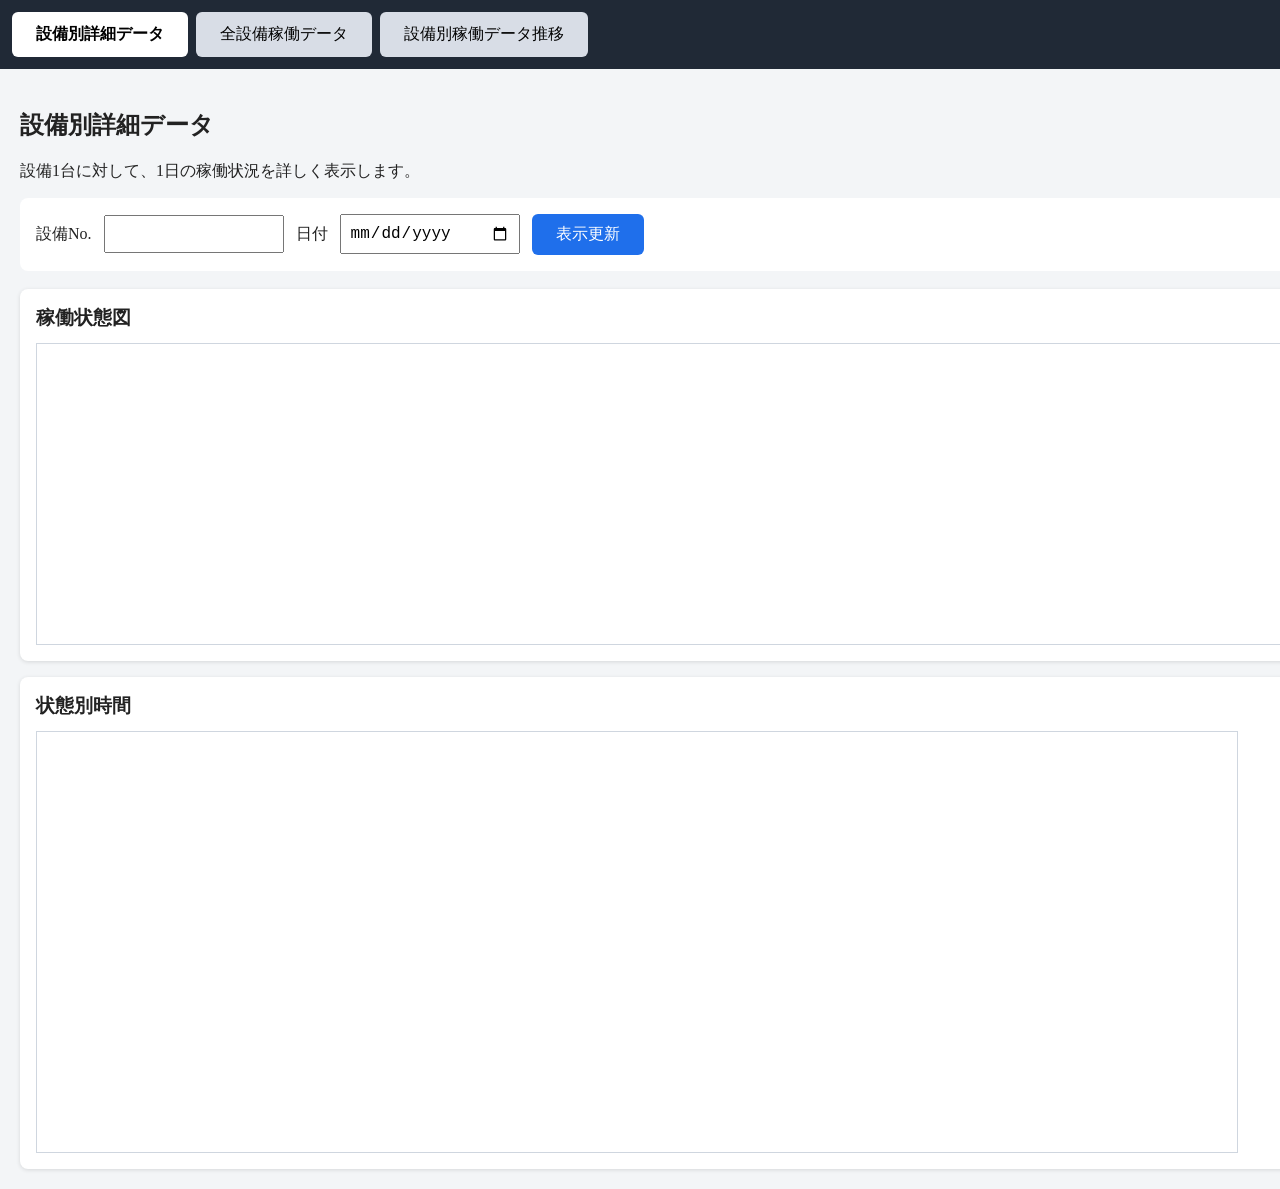
==== app/index.html @ c15be662 "add program" ====
<!DOCTYPE html>
<html lang="ja">
<head>
    <meta charset="UTF-8">
    <meta name="viewport" content="width=device-width, initial-scale=1.0">
    <title>本社工場見える化アプリ</title>
    <link rel="stylesheet" href="style.css">
</head>
<body>

    <nav class="page-tabs">
        <button class="tab-button active" data-page="machine-detail-page">設備別詳細データ</button>
        <button class="tab-button" data-page="all-machine-page">全設備稼働データ</button>
        <button class="tab-button" data-page="machine-trend-page">設備別稼働データ推移</button>
    </nav>

    <main class="page-container">
        <!-- ① 設備別詳細データ -->
        <section id="machine-detail-page" class="page active">
            <h2>設備別詳細データ</h1>
            <p>設備1台に対して、1日の稼働状況を詳しく表示します。</p>

            <div class="search-area">
                <label>設備No.</label>
                <input id="detail-machine-no" type="number">
                <label>日付</label>
                <input id="detail-date" type="date">
                <button id="detail-search-button" class="primary-button">表示更新</button>
            </div>

            <div class="graph-area">
                <div class="graph-card">
                    <h3>稼働状態図</h3>
                    <canvas id="state-diagram" width="1500" height="300"></canvas>
                </div>

                <div class="graph-card">
                    <h3>状態別時間</h3>
                    <canvas id="state-bar-chart" width="1200" height="420"></canvas>
                </div>
            </div>
        </section>



        <!-- ① 設備別詳細データ -->
        <section id="all-machine-page" class="page">
            <h2>全設備稼働データ</h1>
            <p>全設備に対して、1日の稼働状況を一覧表示します。</p>
            <!-- 以下作成中 -->
        </section>


        <!-- ③ 設備別稼働データ推移 -->
        <section id="machine-trend-page" class="page">
            <h2>設備別稼働データ推移</h1>
            <p>設備1台に対して、指定期間の稼働状況を表示します。</p>
            <!-- 以下作成中 -->
        </section>

    </main>

    <script src="app.js"></script>
</body>
</html>
---- app/style.css ----
* {
  box-sizing: border-box;
  /* border: 1px solid gray; */
}

body {
    margin: 0;
    background: #f3f5f7;
    color: #222;
}

.page-tabs {
    display: flex;
    gap: 8px;
    padding: 12px;
    background: #202936;
}

.tab-button{
    padding: 12px 24px;
    border: none;
    border-radius: 6px;
    background: #d8dde6;
    cursor: pointer;
    font-size: 16px;
}

.tab-button.active {
    background: #ffffff;
    font-weight: bold;
}

.page-container {
    width: 1920px;
    min-height: 1020px;
    padding: 20px;
}

.page {
    display: none;
}

.page.active {
    display: block;
}

.search-area {
    display: flex;
    align-items: center;
    gap: 12px;
    padding: 16px;
    margin-bottom: 18px;
    background: #ffffff;
    border-radius: 8px;
}

.search-area input {
    width: 180px;
    padding: 8px;
    font-size: 16px;
}


.primary-button {
    padding: 10px 24px;
    border: none;
    border-radius: 6px;
    background: #1f6feb;
    color: #ffffff;
    font-size: 16px;
    cursor: pointer;
}

.graph-area {
    display: flex;
    flex-direction: column;
    gap: 16px;
}

.graph-card {
    width: 1540px;
    padding: 16px;
    background: #ffffff;
    border-radius: 8px;
    box-shadow: 0 1px 4px rgba(0,0,0,0.12);
}

.graph-card h3 {
    margin: 0 0 12px;
}

canvas {
    display: block;
    border: 1px solid #cfd6df;
    background: #ffffff;
}
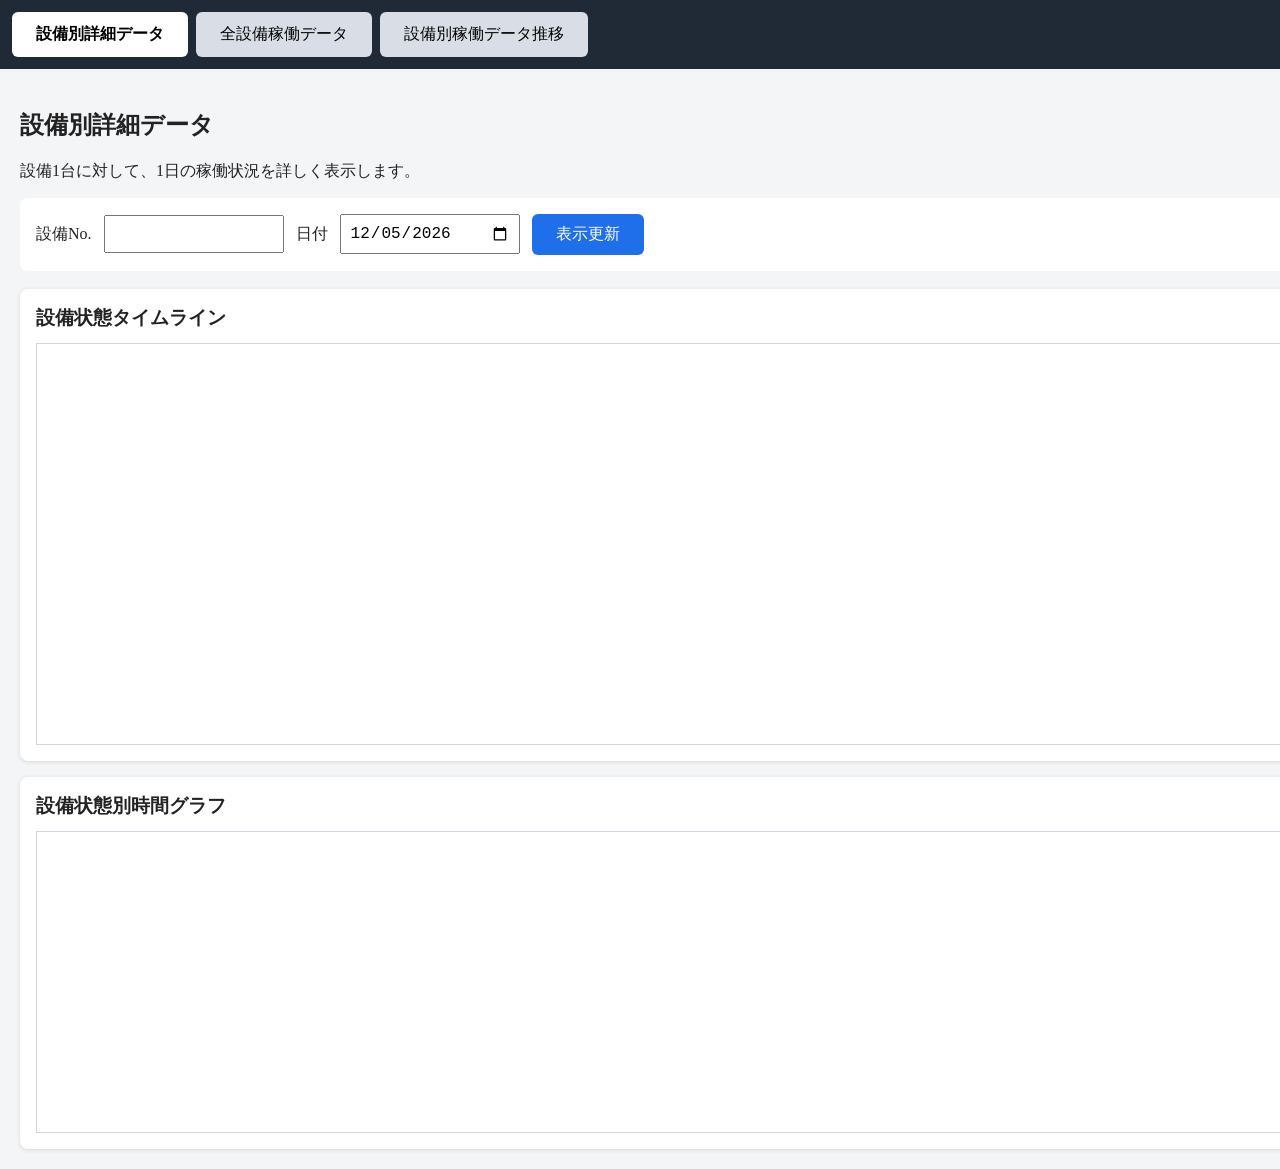
==== commit c2763f5b: "add program code" ====
--- a/app/index.html
+++ b/app/index.html
@@ -30,13 +30,13 @@
 
             <div class="graph-area">
                 <div class="graph-card">
-                    <h3>稼働状態図</h3>
-                    <canvas id="state-diagram" width="1500" height="300"></canvas>
+                    <h3>設備状態タイムライン</h3>
+                    <canvas id="state-timeline" width="1600" height="400"></canvas>
                 </div>
 
                 <div class="graph-card">
-                    <h3>状態別時間</h3>
-                    <canvas id="state-bar-chart" width="1200" height="420"></canvas>
+                    <h3>設備状態別時間グラフ</h3>
+                    <canvas id="state-bar-chart" width="1600" height="300"></canvas>
                 </div>
             </div>
         </section>
--- a/app/style.css
+++ b/app/style.css
@@ -78,7 +78,7 @@
 }
 
 .graph-card {
-    width: 1540px;
+    width: 1700px;
     padding: 16px;
     background: #ffffff;
     border-radius: 8px;
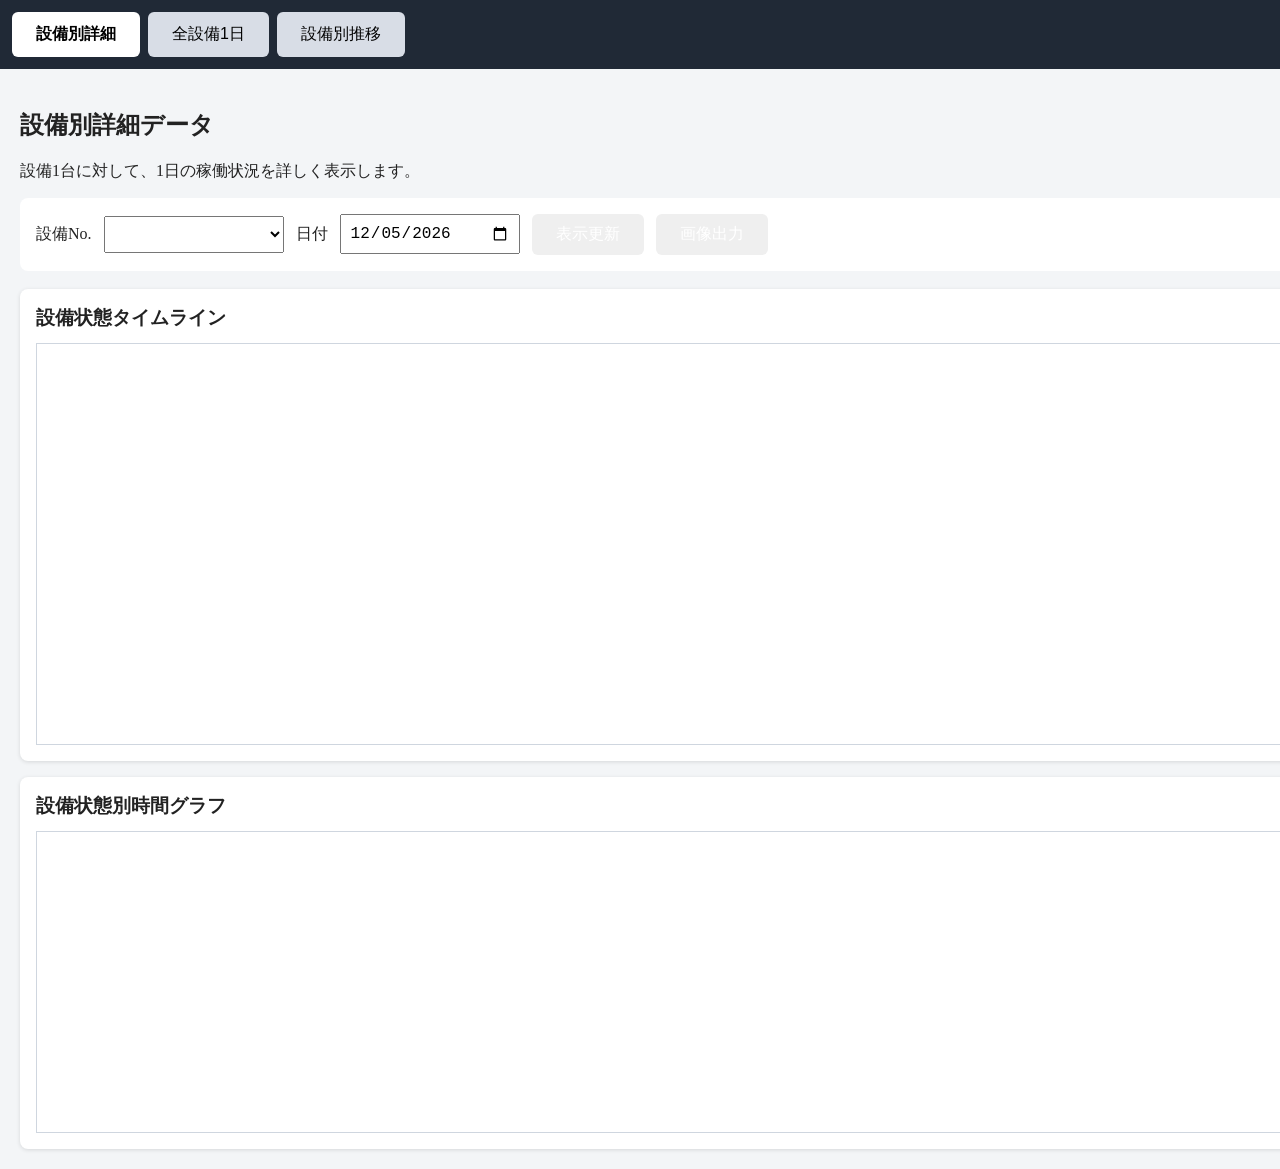
==== commit 456433a8: "add image-save function" ====
--- a/app/index.html
+++ b/app/index.html
@@ -9,9 +9,9 @@
 <body>
 
     <nav class="page-tabs">
-        <button class="tab-button active" data-page="machine-detail-page">設備別詳細データ</button>
-        <button class="tab-button" data-page="all-machine-page">全設備稼働データ</button>
-        <button class="tab-button" data-page="machine-trend-page">設備別稼働データ推移</button>
+        <button class="tab-button active" data-page="machine-detail-page">設備別詳細</button>
+        <button class="tab-button" data-page="all-machine-page">全設備1日</button>
+        <button class="tab-button" data-page="machine-trend-page">設備別推移</button>
     </nav>
 
     <main class="page-container">
@@ -21,11 +21,13 @@
             <p>設備1台に対して、1日の稼働状況を詳しく表示します。</p>
 
             <div class="search-area">
-                <label>設備No.</label>
-                <input id="detail-machine-no" type="number">
-                <label>日付</label>
+                <label for="detail-machine-no">設備No.</label>
+                <!-- <input id="detail-machine-no" type="number"> -->
+                <select id="detail-machine-no"></select>
+                <label for="detail-date">日付</label>
                 <input id="detail-date" type="date">
-                <button id="detail-search-button" class="primary-button">表示更新</button>
+                <button id="detail-search-button" class="button primary-button">表示更新</button>
+                <button id="export-each-timeline-png-button" class="button success-button">画像出力</button>
             </div>
 
             <div class="graph-area">
--- a/app/style.css
+++ b/app/style.css
@@ -54,21 +54,29 @@
     border-radius: 8px;
 }
 
-.search-area input {
+.search-area input,
+.search-area select {
     width: 180px;
     padding: 8px;
     font-size: 16px;
 }
 
 
-.primary-button {
+.button {
     padding: 10px 24px;
     border: none;
     border-radius: 6px;
-    background: #1f6feb;
-    color: #ffffff;
+    color: white;
     font-size: 16px;
     cursor: pointer;
+}
+
+.button-primary {
+    background: #1f6feb;
+}
+
+.button-success {
+    background: #28a745;
 }
 
 .graph-area {
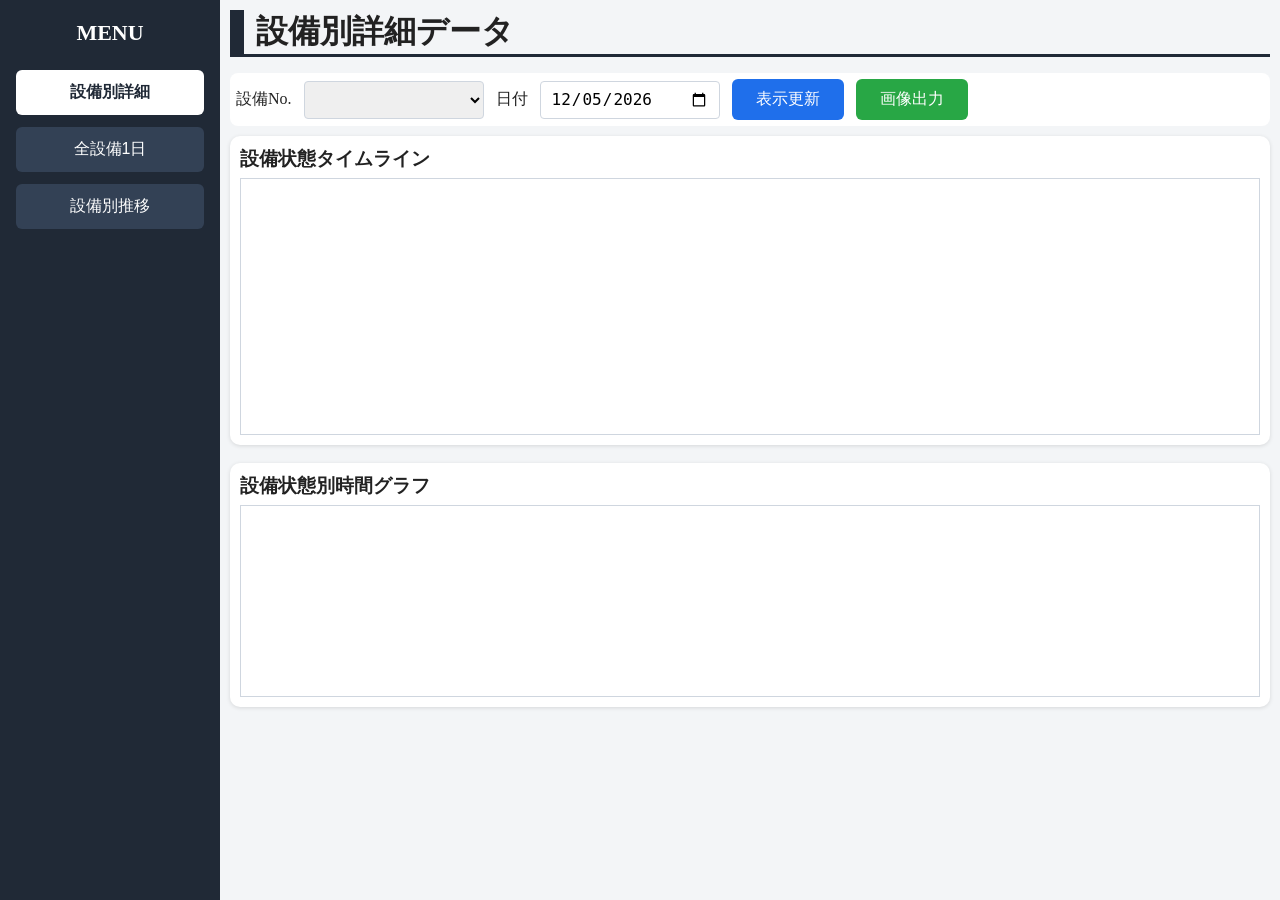
==== commit 2dee0a89: "設備別推移グラフ表示の追加" ====
--- a/app/index.html
+++ b/app/index.html
@@ -4,31 +4,42 @@
     <meta charset="UTF-8">
     <meta name="viewport" content="width=device-width, initial-scale=1.0">
     <title>本社工場見える化アプリ</title>
+    <link rel="icon" href="data:,"> <!--エラー表示対策-->
     <link rel="stylesheet" href="style.css">
 </head>
 <body>
+<div class="dashboard">
 
-    <nav class="page-tabs">
-        <button class="tab-button active" data-page="machine-detail-page">設備別詳細</button>
-        <button class="tab-button" data-page="all-machine-page">全設備1日</button>
-        <button class="tab-button" data-page="machine-trend-page">設備別推移</button>
-    </nav>
+    <aside class="sidebar">
+        <h1>MENU</h1>
 
-    <main class="page-container">
+        <nav class="nav">
+            <button class="tab-button active" data-page="machine-detail-page">設備別詳細</button>
+            <button class="tab-button" data-page="all-machine-page">全設備1日</button>
+            <button class="tab-button" data-page="machine-trend-page">設備別推移</button>
+        </nav>
+    </aside>
+
+
+    <main class="main">
+
         <!-- ① 設備別詳細データ -->
         <section id="machine-detail-page" class="page active">
-            <h2>設備別詳細データ</h1>
-            <p>設備1台に対して、1日の稼働状況を詳しく表示します。</p>
+            
+            <header class="page-title-area">
+                <h1>設備別詳細データ</h1>
 
-            <div class="search-area">
-                <label for="detail-machine-no">設備No.</label>
-                <!-- <input id="detail-machine-no" type="number"> -->
-                <select id="detail-machine-no"></select>
-                <label for="detail-date">日付</label>
-                <input id="detail-date" type="date">
-                <button id="detail-search-button" class="button primary-button">表示更新</button>
-                <button id="export-each-timeline-png-button" class="button success-button">画像出力</button>
-            </div>
+                <div class="search-area">
+                    <label for="detail-machine-no">設備No.</label>
+                    <select id="detail-machine-no"></select>
+
+                    <label for="detail-date">日付</label>
+                    <input id="detail-date" type="date">
+
+                    <button id="detail-search-button" class="button primary-button">表示更新</button>
+                    <button id="export-each-timeline-png-button" class="button success-button">画像出力</button>
+                </div>
+            </header>
 
             <div class="graph-area">
                 <div class="graph-card">
@@ -41,13 +52,14 @@
                     <canvas id="state-bar-chart" width="1600" height="300"></canvas>
                 </div>
             </div>
+
         </section>
 
 
 
         <!-- ① 設備別詳細データ -->
         <section id="all-machine-page" class="page">
-            <h2>全設備稼働データ</h1>
+            <h1>全設備稼働データ</h1>
             <p>全設備に対して、1日の稼働状況を一覧表示します。</p>
             <!-- 以下作成中 -->
         </section>
@@ -55,13 +67,41 @@
 
         <!-- ③ 設備別稼働データ推移 -->
         <section id="machine-trend-page" class="page">
-            <h2>設備別稼働データ推移</h1>
-            <p>設備1台に対して、指定期間の稼働状況を表示します。</p>
-            <!-- 以下作成中 -->
+
+            <header class="page-title-area">
+                <h1>設備別稼働データ推移</h1>
+
+                <div class="search-area">
+                    <label for="trend-machine-no">設備No.</label>
+                    <select name="" id="trend-machine-no"></select>
+
+                    <label for="trend-base-date">基準日</label>
+                    <input type="date" id="trend-base-date">
+
+                    <label for="trend-display-days">表示日数</label>
+                    <input type="number" id="trend-display-days" min="1" max="120">
+
+                    <button id="trend-search-button" class="button primary-button">表示更新</button>
+                </div>
+            </header>
+
+            <div class="graph-area">
+                <div class="graph-card">
+                    <h3>日別 生産数</h3>
+                    <canvas id="trend-actual-count-chart" width="1600" height="350"></canvas>
+                </div>
+
+                <div class="graph-card">
+                    <h3>日別 アラーム数</h3>
+                    <canvas id="trend-alarm-count-chart" width="1600" height="350"></canvas>
+                </div>
+            </div>
         </section>
 
     </main>
 
-    <script src="app.js"></script>
+</div>
+
+<script src="app.js"></script>
 </body>
 </html>
--- a/app/style.css
+++ b/app/style.css
@@ -1,6 +1,11 @@
 * {
-  box-sizing: border-box;
-  /* border: 1px solid gray; */
+    /* border: 1px solid gray; */
+    box-sizing: border-box;
+}
+
+html,
+body {
+    height: 100%;
 }
 
 body {
@@ -9,31 +14,58 @@
     color: #222;
 }
 
-.page-tabs {
-    display: flex;
-    gap: 8px;
-    padding: 12px;
-    background: #202936;
+/* ----- 全体構造 ----- */
+.dashboard {
+    display: grid;
+    grid-template-columns: 220px 1fr;
+    height: 100vh;
 }
 
-.tab-button{
-    padding: 12px 24px;
+/* ----- 左側ナビゲーション ----- */
+.sidebar {
+    background: #202936;
+    color: #ffffff;
+    padding: 20px 16px;
+}
+
+.sidebar h1 {
+    margin: 0 0 24px;
+    font-size: 22px;
+    text-align: center;
+}
+
+.nav {
+    display: flex;
+    flex-direction: column;
+    gap: 12px;
+}
+
+.tab-button {
+    padding: 12px 16px;
     border: none;
     border-radius: 6px;
-    background: #d8dde6;
+    background: #334155;
+    color: #ffffff;
     cursor: pointer;
     font-size: 16px;
+    text-align: center;
+}
+
+.tab-button:hover {
+    background: #475569;
 }
 
 .tab-button.active {
     background: #ffffff;
+    color: #202936;
     font-weight: bold;
 }
 
-.page-container {
-    width: 1920px;
-    min-height: 1020px;
-    padding: 20px;
+
+/* ----- メインエリア ----- */
+.main {
+    padding: 10px;
+    overflow-y: auto;
 }
 
 .page {
@@ -44,12 +76,26 @@
     display: block;
 }
 
+/* ----- タイトル ----- */
+.page-title-area {
+    margin-bottom: 10px;
+}
+
+.page-title-area h1,
+.page h1 {
+    margin: 0 0 16px;
+    padding-left: 12px;
+    font-size: 32px;
+    border-left: 14px solid #202936;
+    border-bottom: 3px solid #202936;
+}
+
+/* ----- 検索エリア ----- */
 .search-area {
     display: flex;
     align-items: center;
     gap: 12px;
-    padding: 16px;
-    margin-bottom: 18px;
+    padding: 6px;
     background: #ffffff;
     border-radius: 8px;
 }
@@ -57,48 +103,62 @@
 .search-area input,
 .search-area select {
     width: 180px;
-    padding: 8px;
+    height: 38px;
+    padding: 6px 10px;
     font-size: 16px;
+    border: 1px solid #cfd6df;
+    border-radius: 4px;
 }
 
-
-.button {
+/* ----- ボタン ----- */
+.primary-button,
+.success-button {
     padding: 10px 24px;
     border: none;
     border-radius: 6px;
-    color: white;
+    color: #ffffff;
     font-size: 16px;
     cursor: pointer;
 }
 
-.button-primary {
+.primary-button {
     background: #1f6feb;
 }
 
-.button-success {
+.success-button {
     background: #28a745;
 }
 
+.button:disabled {
+    opacity: 0.6;
+    cursor: not-allowed;
+}
+
+/* ----- グラフ構成 ----- */
 .graph-area {
     display: flex;
     flex-direction: column;
-    gap: 16px;
+    gap: 18px;
 }
 
 .graph-card {
-    width: 1700px;
-    padding: 16px;
+    width: fit-content;
+    padding: 10px;
     background: #ffffff;
-    border-radius: 8px;
+    border-radius: 10px;
     box-shadow: 0 1px 4px rgba(0,0,0,0.12);
 }
 
 .graph-card h3 {
-    margin: 0 0 12px;
+    margin: 0 0 6px;
 }
 
 canvas {
     display: block;
+    width: 100%;
     border: 1px solid #cfd6df;
     background: #ffffff;
 }
+
+
+
